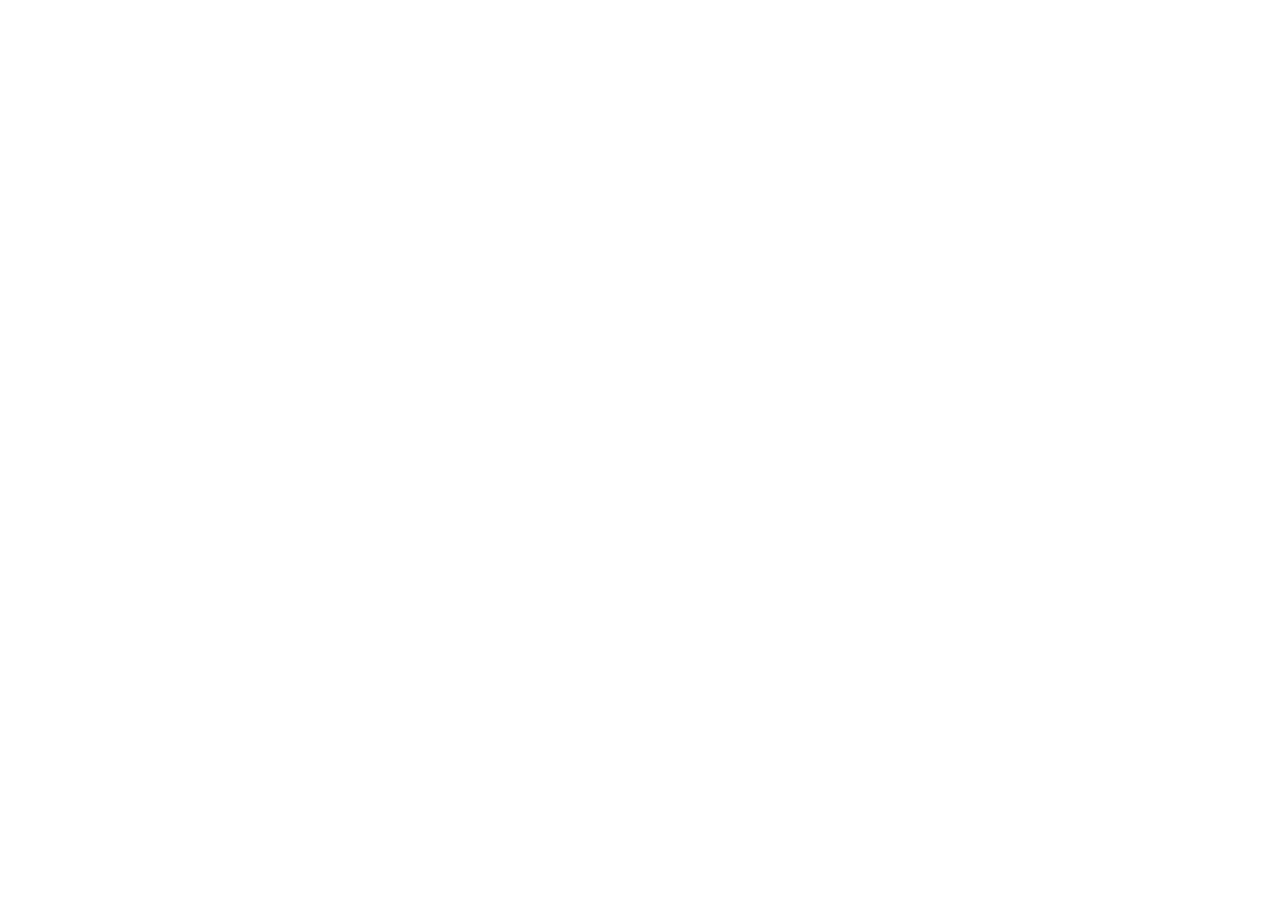
==== doodle-jump.html @ a47f4c25 "name" ====
<!DOCTYPE html>
<html lang="en">
<head>
    <meta charset="UTF-8">
    <meta name="viewport" content="width=device-width, initial-scale=1.0">
    <title>Doodle Jump</title>
    <link rel="stylesheet" href="./doodler-style.css">
</head>
<body>
    <canvas></canvas>

    <script src="./doodler-scrips.js"></script>
</body>
</html>
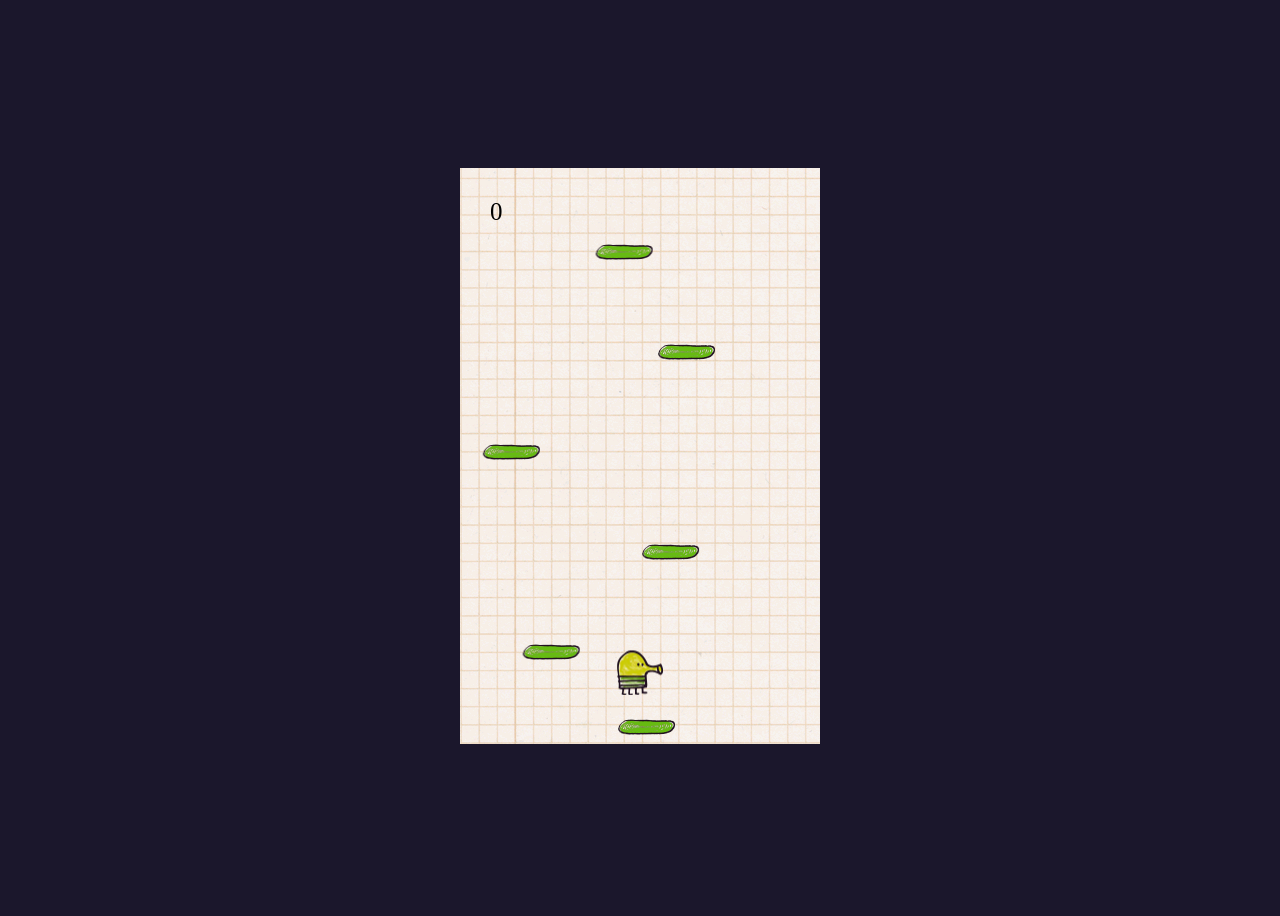
==== commit 3e3342e1: "spill ferdig" ====
--- a/doodle-jump.html
+++ b/doodle-jump.html
@@ -1,14 +1,20 @@
 <!DOCTYPE html>
 <html lang="en">
+
 <head>
     <meta charset="UTF-8">
     <meta name="viewport" content="width=device-width, initial-scale=1.0">
     <title>Doodle Jump</title>
-    <link rel="stylesheet" href="./doodler-style.css">
+    <link rel="stylesheet" href="./doodle-style.css">
 </head>
+
 <body>
-    <canvas></canvas>
+    <div class="container">
+        <canvas id="board"></canvas>
+        <div class="poengDisplay">0</div>
+    </div>
 
-    <script src="./doodler-scrips.js"></script>
+    <script src="./doodle-scrips.js"></script>
 </body>
+
 </html>
--- a/doodle-style.css
+++ b/doodle-style.css
@@ -0,0 +1,22 @@
+body{
+    min-height: 100vh;
+    display: grid;
+    place-items: center;
+    background-color: rgb(27, 23, 44);
+}
+
+.container{
+    position: relative;
+    
+}
+
+#board{
+    background-image: url(./doodler-img/doodlejumpbg.png);
+}
+
+.poengDisplay{
+    position: absolute;
+    top: 30px;
+    left: 30px;
+    font-size: 25px;
+}
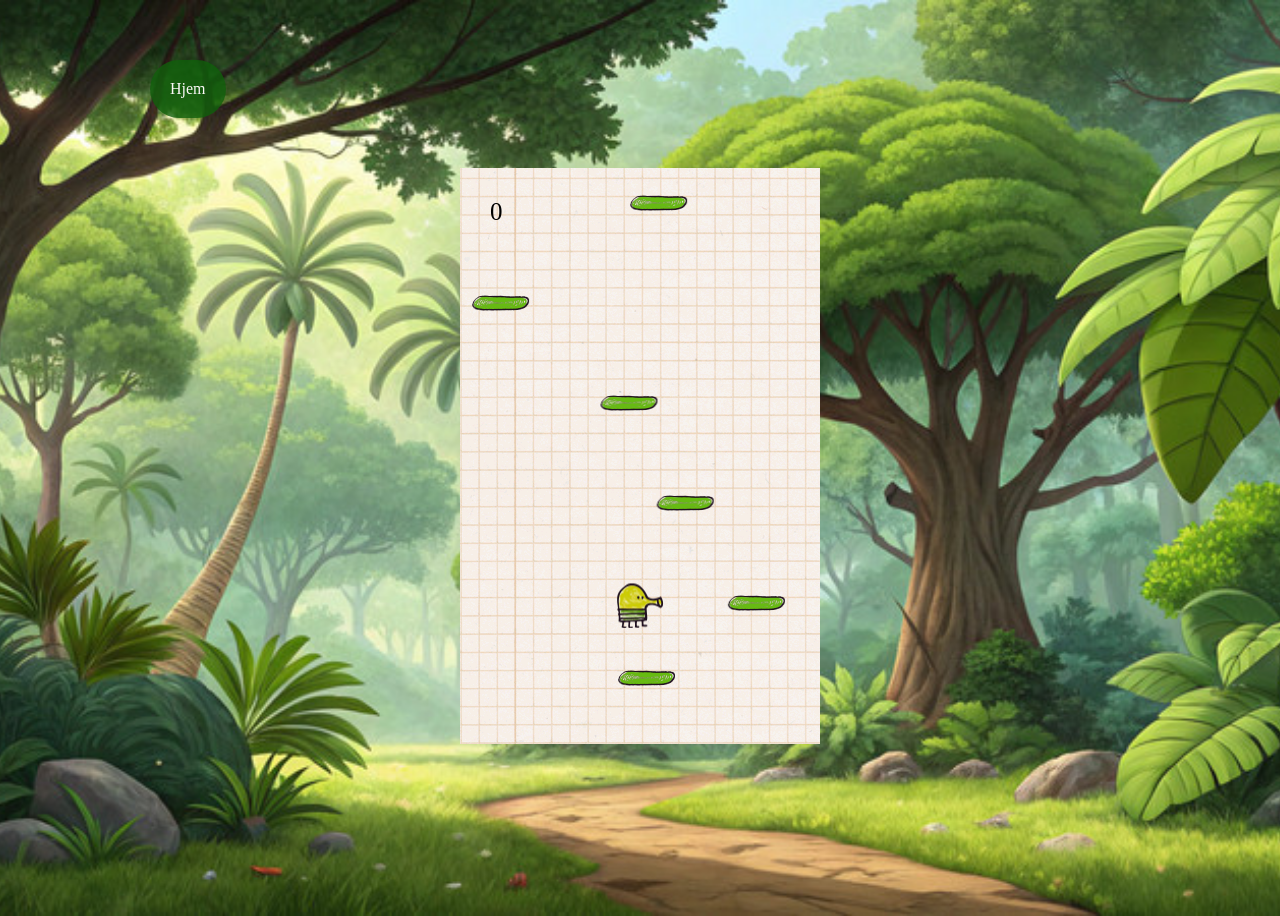
==== commit 87c3ac3e: "boi" ====
--- a/doodle-jump.html
+++ b/doodle-jump.html
@@ -9,6 +9,7 @@
 </head>
 
 <body>
+    <a href="./index.html">Hjem</a>
     <div class="container">
         <canvas id="board"></canvas>
         <div class="poengDisplay">0</div>
--- a/doodle-style.css
+++ b/doodle-style.css
@@ -2,12 +2,15 @@
     min-height: 100vh;
     display: grid;
     place-items: center;
-    background-color: rgb(27, 23, 44);
+    background-image: url(./doodler-img/cartoon-jungle-forest-path-background_11148018.jpg);
+    background-position: center;
+    background-repeat: no-repeat;
+    background-size: cover;
+
 }
 
 .container{
     position: relative;
-    
 }
 
 #board{
@@ -19,4 +22,15 @@
     top: 30px;
     left: 30px;
     font-size: 25px;
+}
+
+a{
+    text-decoration: none;
+    background-color: rgba(16, 96, 11, 0.8);
+    color: rgb(252, 249, 249);
+    padding: 20px;
+    border-radius: 40px;
+    position: absolute;
+    top: 60px;
+    left: 150px;
 }
